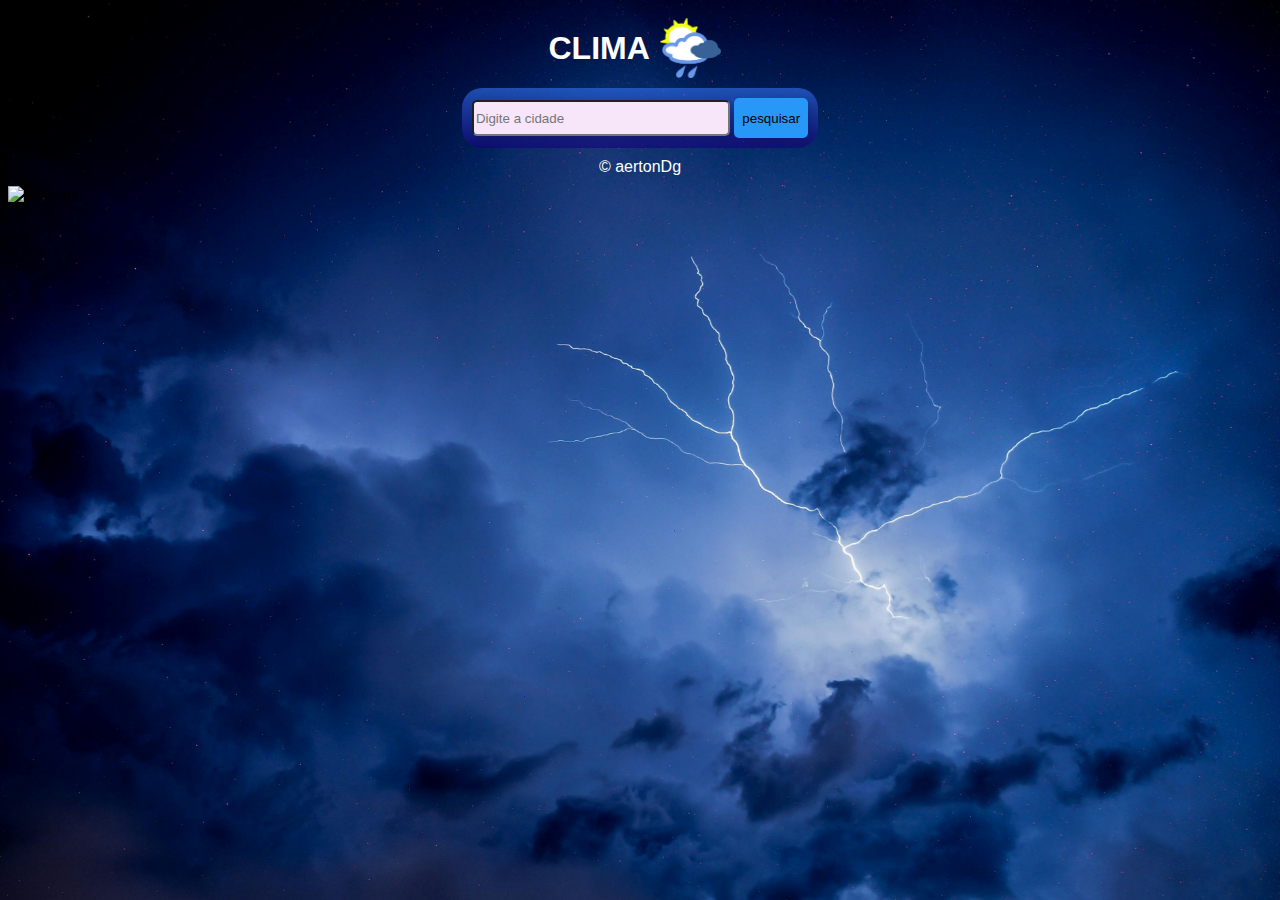
==== page.html @ e1eb60af "Add files via upload" ====
<!DOCTYPE html>
<html lang="en">
<head>
    <meta charset="UTF-8">
    <meta name="viewport" content="width=device-width, initial-scale=1.0">
    <title>CLIMA API</title>
   <link rel="stylesheet" href="./style.css">
   <link rel="shortcut icon" href="./img/favicon.ico" type="image/x-icon" >
</head>
<body>
    <header>
        <h1>CLIMA</h1>
        <img id="imgclima" src="./img/R.png" alt="">
    </header>
        <section id ='card'>
            <input type="text" placeholder="Digite a cidade" id="input">
            
            <button id="search" type="submit"> 
                pesquisar
            </button>
            
            <div id="data" class="hide" >
                <h2>
                    <span id="cidade" >Cidade</span>
                </h2>
                <div class="graus">
                <p id="temp"></p>
                <p id="" >&deg;C</p>
            </div>
                <div id="ocasiao">
                    <p id="ocasi" class="infor" > nublado</p>
                    <img id="icon" class="iconm" src="https://openweathermap.org/img/wn/01d@2x.png" alt="">
                    </div>                   
                    <div class="carac">
                        <button class="vento">Vento  

                        </button>
                        <button class="umid">Umidade</button>
                        <button class="mais">Mais informações</button>
                    </div>
                
            
        </section>
        <footer>&copy; aertonDg</footer>
      <div id="imagesci">
        <img id="imagescid" src="" alt="imagens">
      </div>
    </div>
    <script src="./script.js"></script>
</body>
</html>
---- style.css ----
header{
    text-align: center;
    margin: auto;
    font-family: Arial, Helvetica, sans-serif;
    align-items: center;
    color: white;
    display: flex;
    justify-content: center;
}
body{
  
    background-image: url('img/pexels-arthur-shuraev-15184711.jpg');
    background-size: cover; 
    background-repeat: no-repeat; 
    background-image: url('img/pexels-pixabay-209831.jpg');
    background-image: url('img/pexels-fabiano-rodrigues-2290328.jpg');
    background-image: url('img/pexels-andre-furtado-1162251.jpg'); 
    background-image: url('img/pexels-pixabay-459439.jpg');
    background-image: url('img/wladislaw-sokolowskij-0vw4InAC-yM-unsplash.jpg');
    background-image: url("img/jakub-kriz-arOyDPUAJzc-unsplash.jpg");
    background-image: url("img/pexels-rodrigo-souza-2531709.jpg");
    max-width: 100%;
    background-position: center center;
    background-attachment: fixed;
}
#card {
    background: linear-gradient(180deg, #2b6be2ab 0%, #1700809c 100%);
    border-radius: 20px;
    margin: auto;
    text-align: center;
    padding: 10px;
    width: fit-content; 
    max-width: 90%; 
    transition: all 0.3s ease; 
    overflow: hidden; 
    color: white;
    font-family: Arial, Helvetica, sans-serif;
}

#search{
    background-color: rgb(39, 151, 248);
    border-radius: 5px;
    font-family: Arial, Helvetica, sans-serif;
    border-color: transparent;
    box-shadow: 5px 5px 10px rgba(0, 0, 0, 0.171);
    height: 40px ;
    transition: all 0.5s;
}
#search:hover{
    background-color: rgb(6, 6, 128);
    color: white;
}
#input {
    border-radius: 5px;
    font-family: Arial, Helvetica, sans-serif;
    box-shadow: 5px 5px 10px rgba(0, 0, 0, 0.171);
    background-color: rgb(247, 229, 250);
    height: 30px;
    width: 250px;
}


footer{
    text-align: center;
    margin: auto;
    font-family: Arial, Helvetica, sans-serif;
    padding: 10px;
    color: white;
}
#imgclima{
    height: 60px;
    text-align: center;
    padding: 10px;
}
#terra{
    height: 70px;
}
#terea{
    text-align: center;
    padding: 50px;
}


.carac{
    display: flex;
    justify-content: center;
    padding: 10px;
    margin: 0;

}
.vento{
    padding: 5px;
    background-color: transparent;
    color: white;
    border-color: transparent;
}
.umid{
    padding: 5px;
    background-color: transparent;
    color: white;
    border-color: transparent;
}
.mais{
    padding: 5px;
    background-color: transparent;
    color: white;
    border-color: transparent;
}
#imgclima:hover{
    animation-duration: 0.3s;
    animation-name: shake;
    animation-iteration-count: infinite;
    animation-direction: alternate;
    cursor: pointer;

}
@keyframes shake {
    0%{
        transform: translateX(-5);
        transform: translateY(-5);
    }
    25%{
        transform: translateX(10px);
        transform: translateY(5px);
    }
    50%{
        transform: translateX(-5px);    
    }
    75%{
        transform: translateX(10px);
        transform: translateY(-5px);
    }
    100%{
        transform: translateX(-5px);
        transform: translateY(5px);
    }
}
.graus{
    justify-content: center;
    display: flex;
}

.hide {
    display: none;
}
.form-box{
    height: 100vh;
    display: flex;
    justify-content: center;
    align-items: center;
    color: white;
    font-family: Arial, Helvetica, sans-serif;

}

.form-login{
    display: flex;
    flex-flow: column nowrap;
    max-width: 40%;
    gap: 0.6rem;
    color: var(--white);
    
}

.form-login label{
    font-size: 1.2rem;
    font-weight: bold;
}

.form-login input{
    font-size: 1.1rem;
    height: 40px;
    border-radius:8px;
    padding-left: .4rem;
}
.form-login .btn{
    background:var(--cor-3);
    
    animation: 5s rotate linear infinite;border-image: conic-gradient(from var(--angle) , rgb(0, 38, 255) , rgb(75, 72, 250) , rgb(109, 93, 255),rgb(250, 250, 250)  ) 1;
    color: var(--white);
    cursor: pointer;
    font-size: 1.1rem;
    font-weight: bold;
    height: 30px;
}

@keyframes rotate
{
    to
    {
        --angle: 360deg
    }
}
@property --angle
{

    syntax: '<angle>';
    initial-value: 0deg;
    inherits: false;

}
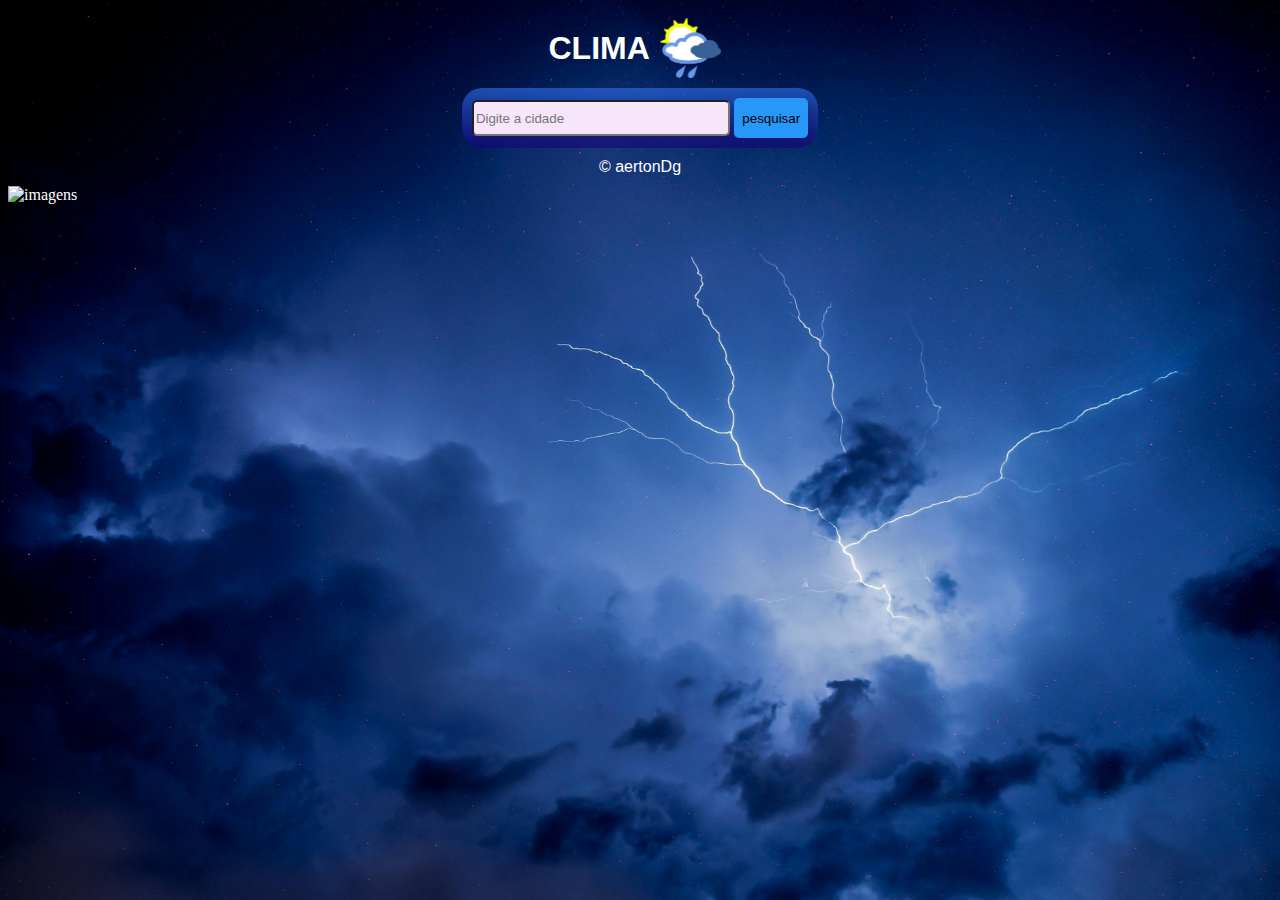
==== commit ba9e707f: "Add files via upload" ====
--- a/page.html
+++ b/page.html
@@ -1,51 +1,54 @@
 <!DOCTYPE html>
 <html lang="en">
+
 <head>
     <meta charset="UTF-8">
     <meta name="viewport" content="width=device-width, initial-scale=1.0">
     <title>CLIMA API</title>
-   <link rel="stylesheet" href="./style.css">
-   <link rel="shortcut icon" href="./img/favicon.ico" type="image/x-icon" >
+    <link rel="stylesheet" href="./style.css">
+    <link rel="shortcut icon" href="./img/favicon.ico" type="image/x-icon">
 </head>
+
 <body>
     <header>
         <h1>CLIMA</h1>
         <img id="imgclima" src="./img/R.png" alt="">
     </header>
-        <section id ='card'>
-            <input type="text" placeholder="Digite a cidade" id="input">
-            
-            <button id="search" type="submit"> 
-                pesquisar
-            </button>
-            
-            <div id="data" class="hide" >
-                <h2>
-                    <span id="cidade" >Cidade</span>
-                </h2>
-                <div class="graus">
+    <section id='card'>
+        <input type="text" placeholder="Digite a cidade" id="input">
+
+        <button id="search" type="submit">
+            pesquisar
+        </button>
+
+        <div id="data" class="hide">
+            <h2>
+                <span id="cidade">Cidade</span>
+            </h2>
+            <div class="graus">
                 <p id="temp"></p>
-                <p id="" >&deg;C</p>
+                <p id="">&deg;C</p>
             </div>
-                <div id="ocasiao">
-                    <p id="ocasi" class="infor" > nublado</p>
-                    <img id="icon" class="iconm" src="https://openweathermap.org/img/wn/01d@2x.png" alt="">
-                    </div>                   
-                    <div class="carac">
-                        <button class="vento">Vento  
+            <div id="ocasiao">
+                <p id="ocasi" class="infor"> nublado</p>
+                <img id="icon" class="iconm" src="https://openweathermap.org/img/wn/01d@2x.png" alt="">
+            </div>
+            <div class="carac">
+                <button class="vento">Vento
 
-                        </button>
-                        <button class="umid">Umidade</button>
-                        <button class="mais">Mais informações</button>
-                    </div>
-                
-            
-        </section>
-        <footer>&copy; aertonDg</footer>
-      <div id="imagesci">
+                </button>
+                <button class="umid">Umidade</button>
+                <button class="mais">Mais informações</button>
+            </div>
+
+
+    </section>
+    <footer>&copy; aertonDg</footer>
+    <div id="imagesci">
         <img id="imagescid" src="" alt="imagens">
-      </div>
+    </div>
     </div>
     <script src="./script.js"></script>
 </body>
+
 </html>--- a/style.css
+++ b/style.css
@@ -172,16 +172,36 @@
     height: 40px;
     border-radius:8px;
     padding-left: .4rem;
+    height: 30px;
+    width: 250px;
+    background: none;
+    border: none;
+}
+.caixa{
+    background: linear-gradient(180deg, #2b6be2ab 0%, #1700809c 100%);
+    border-radius: 20px;
+    margin: auto;
+    text-align: center;
+    padding: 10px;
+    max-width: 90%; 
+    color: white;
+    font-family: Arial, Helvetica, sans-serif;
+
 }
 .form-login .btn{
-    background:var(--cor-3);
-    
-    animation: 5s rotate linear infinite;border-image: conic-gradient(from var(--angle) , rgb(0, 38, 255) , rgb(75, 72, 250) , rgb(109, 93, 255),rgb(250, 250, 250)  ) 1;
-    color: var(--white);
-    cursor: pointer;
-    font-size: 1.1rem;
-    font-weight: bold;
-    height: 30px;
+    background-image: linear-gradient(to right, #4B79A1 0%, #283E51  51%, #4B79A1  100%);
+    margin: 10px;
+    padding: 15px 45px;
+    text-align: center;
+    text-transform: uppercase;
+    height: 0px;
+    width: 250px;
+    transition: 0.5s;
+    background-size: 200% auto;
+    color: white;            
+
+    border-radius: 10px;
+    display: block;
 }
 
 @keyframes rotate
@@ -198,4 +218,11 @@
     initial-value: 0deg;
     inherits: false;
 
-}+}
+        
+:hover {
+    background-position: right center; /* change the direction of the change here */
+    color: #fff;
+    text-decoration: none;
+  }
+ 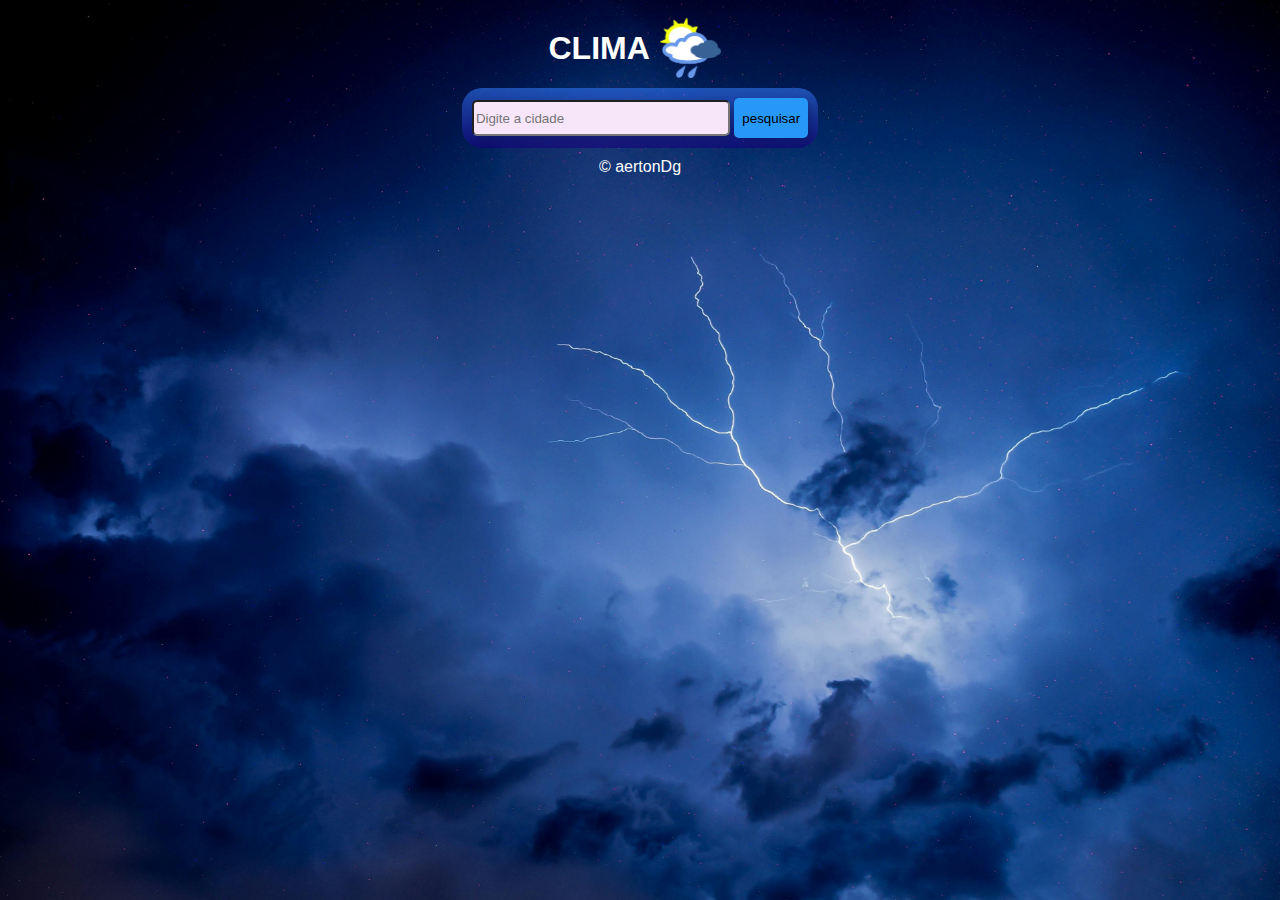
==== commit fcc81059: "Add files via upload" ====
--- a/page.html
+++ b/page.html
@@ -22,30 +22,43 @@
         </button>
 
         <div id="data" class="hide">
-            <h2>
-                <span id="cidade">Cidade</span>
-            </h2>
+            <h4 id="cidade">Cidade>
+             
+            </h4>
             <div class="graus">
-                <p id="temp"></p>
-                <p id="">&deg;C</p>
+                <img id="icon" class="iconm" src="https://openweathermap.org/img/wn/01d@2x.png" alt="">
+                <h2 id="temp"></h2>
+                <h2 class="ngraus" id="">&deg;C</h2>
+                
             </div>
             <div id="ocasiao">
                 <p id="ocasi" class="infor"> nublado</p>
-                <img id="icon" class="iconm" src="https://openweathermap.org/img/wn/01d@2x.png" alt="">
+              
             </div>
-            <div class="carac">
-                <button class="vento">Vento
+            <button id="mais" class="mais" type="button">Umidade </button>
+            <div id="carac">
+                <div class="umidadee">  
+                    <img class="imgumid" src="./img/Drop.png" alt="">
+                    <p id="umid"> umidade</p>
+                </div>
+              
+                
+            </div>
+            <button id="Vento" class="Vento" type="button">Vento </button>
+            <div id="cara0">
+                <div class="ventoo">  
+                    <p id="vent"> vento</p>
+                </div>
+            </div>
+              
+                
 
-                </button>
-                <button class="umid">Umidade</button>
-                <button class="mais">Mais informações</button>
-            </div>
 
 
     </section>
     <footer>&copy; aertonDg</footer>
     <div id="imagesci">
-        <img id="imagescid" src="" alt="imagens">
+       
     </div>
     </div>
     <script src="./script.js"></script>
--- a/style.css
+++ b/style.css
@@ -114,6 +114,17 @@
     cursor: pointer;
 
 }
+
+.imgumid{
+height: 20px;
+padding: 10px;
+
+}
+.umidadee{
+    display: flex;
+    justify-content: center;
+    padding: 10px;
+}
 @keyframes shake {
     0%{
         transform: translateX(-5);
@@ -138,6 +149,8 @@
 .graus{
     justify-content: center;
     display: flex;
+    margin: 0;
+    padding: 0;
 }
 
 .hide {
@@ -151,6 +164,11 @@
     color: white;
     font-family: Arial, Helvetica, sans-serif;
 
+}
+.Vento{
+    background-color: transparent;
+    color: white;
+    border: none;
 }
 
 .form-login{
@@ -188,6 +206,10 @@
     font-family: Arial, Helvetica, sans-serif;
 
 }
+#cidade{
+    padding: 0;
+    margin: 10px;
+}
 .form-login .btn{
     background-image: linear-gradient(to right, #4B79A1 0%, #283E51  51%, #4B79A1  100%);
     margin: 10px;
@@ -225,4 +247,34 @@
     color: #fff;
     text-decoration: none;
   }
- +.object-cover{
+    height: 10px;
+    width: 10px;
+    border-radius: 10px;
+    align-items: center;
+    justify-content: center;
+    text-align: center;
+    
+}
+.animate-fade-in {
+    justify-content: center;
+    align-items: center;
+    text-align: center;
+    display: flex;
+    padding: 10px;
+}
+.box{
+    display: flex;
+}
+#imagesci{
+    display: flex;
+    flex-direction: row;
+    align-items: center;
+    justify-content: center;
+   width: auto;
+}
+@media (max-width: 768px) {
+}
+#carac{
+    display: none;
+}
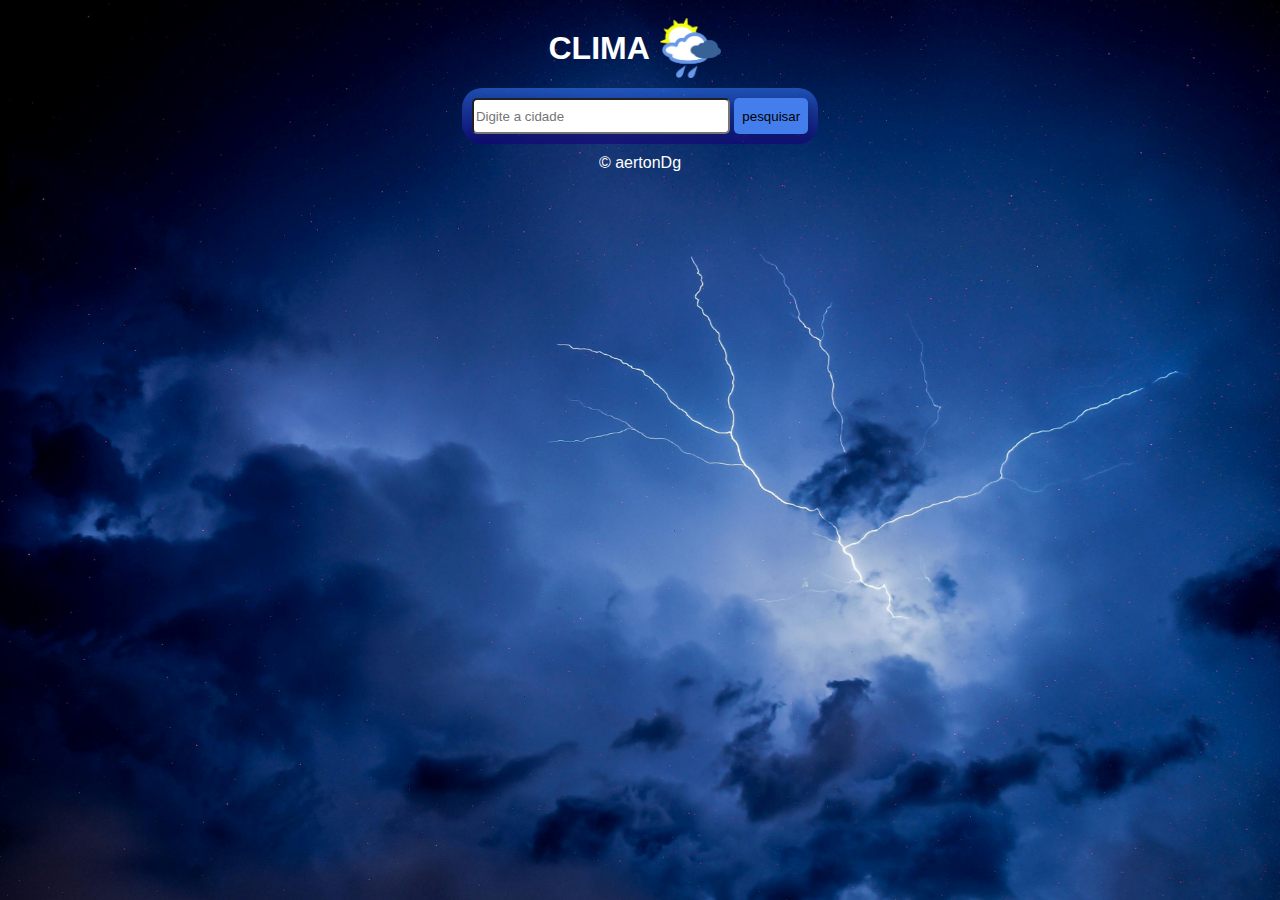
==== commit 253b1bf2: "Add files via upload" ====
--- a/page.html
+++ b/page.html
@@ -35,23 +35,40 @@
                 <p id="ocasi" class="infor"> nublado</p>
               
             </div>
+            <div class="hide2">
             <button id="mais" class="mais" type="button">Umidade </button>
             <div id="carac">
                 <div class="umidadee">  
                     <img class="imgumid" src="./img/Drop.png" alt="">
                     <p id="umid"> umidade</p>
+                    <p id="porcento"> %</p>
                 </div>
               
                 
             </div>
-            <button id="Vento" class="Vento" type="button">Vento </button>
+            <button id="Vento" class="vento" type="button">Vento </button>
             <div id="cara0">
                 <div class="ventoo">  
+                    <img class="imgwind" src="./img/Wind (1).png" alt="">
                     <p id="vent"> vento</p>
+                    <p class="km"> /KM</p>
                 </div>
             </div>
-              
+            <button id="mais-info" class="mais-infu" type="button">Mais  </button>
+            <div id="mais-infor" class="mais-infor">  
                 
+                <p>Temperatura Máxima:</p>
+                <div class="tempmax">
+                <p id="Max"></p>
+                <p class="Grau">&deg;C</p>
+            </div>
+                <p>Temperatura Mínima:</p>
+                <div class="tempmin">
+                <p id="Min"></p>
+                <p class="Graumin">&deg;C</p>
+            </div>
+            </div>
+        </div>
 
 
 
--- a/style.css
+++ b/style.css
@@ -38,24 +38,26 @@
 }
 
 #search{
-    background-color: rgb(39, 151, 248);
+    background-color: #437eecfe;
     border-radius: 5px;
     font-family: Arial, Helvetica, sans-serif;
     border-color: transparent;
     box-shadow: 5px 5px 10px rgba(0, 0, 0, 0.171);
-    height: 40px ;
+    height: 36px ;
     transition: all 0.5s;
 }
 #search:hover{
     background-color: rgb(6, 6, 128);
     color: white;
+    transform: scale(1.1);
 }
 #input {
     border-radius: 5px;
     font-family: Arial, Helvetica, sans-serif;
     box-shadow: 5px 5px 10px rgba(0, 0, 0, 0.171);
-    background-color: rgb(247, 229, 250);
+    background-color: rgb(255, 255, 255);
     height: 30px;
+    color: black;
     width: 250px;
 }
 
@@ -66,6 +68,10 @@
     font-family: Arial, Helvetica, sans-serif;
     padding: 10px;
     color: white;
+}
+#icon.iconm{
+    width: 68px;
+    height: 68px;
 }
 #imgclima{
     height: 60px;
@@ -86,19 +92,80 @@
     justify-content: center;
     padding: 10px;
     margin: 0;
-
+    transition: all 0.3s ease; 
+
+}
+.mais-infor{
+    justify-content: center;
+    padding: 10px;
+    margin: 0;
+    transition: all 0.3s ease; 
+
+}
+.mais-infu{
+    padding: 5px;
+    background-color: transparent;
+    color: white;
+  border-color:transparent ;
+}
+
+  
+.mais-infu:hover{
+    transition: all 0.5s;
+    color: #0088ff;
+    border-left: none;
+    border-right: none;
+    border-top: none;
+    border-color: white;
 }
 .vento{
     padding: 5px;
     background-color: transparent;
     color: white;
-    border-color: transparent;
+   border-color: transparent;
+}
+.vento:hover{
+   
+    color: #0088ff;
+    border-left: none;
+    border-right: none;
+    border-top: none;
+    transition: all 0.5s;
+    border-color: white;
+}
+.ventoo{
+    display: flex;
+    justify-content: center;
+    transition: all 0.3s ease; 
+}
+.imgwind{
+    height: 29px;
+padding: 10px;
+}
+.mais:hover{
+    
+    color: #0088ff;
+    border-left: none;
+    border-right: none;
+    transition: all 0.5s;
+    border-top: none;
+    border-color: white;
+
 }
 .umid{
     padding: 5px;
     background-color: transparent;
     color: white;
-    border-color: transparent;
+}
+.tempmax{ 
+    display: flex;
+    justify-content: center;
+    padding: 5px;
+}
+.tempmin{
+    display: flex;
+    justify-content: center;
+    padding: 5px;
 }
 .mais{
     padding: 5px;
@@ -243,7 +310,7 @@
 }
         
 :hover {
-    background-position: right center; /* change the direction of the change here */
+    background-position: right center;
     color: #fff;
     text-decoration: none;
   }
@@ -254,7 +321,13 @@
     align-items: center;
     justify-content: center;
     text-align: center;
+    transition: all 0.5s;
+
     
+}
+.object-cover:hover{
+    transform: scale(1.1);
+    box-shadow: 10px 10px 10px rgba(0, 0, 0, 0.171);;
 }
 .animate-fade-in {
     justify-content: center;
